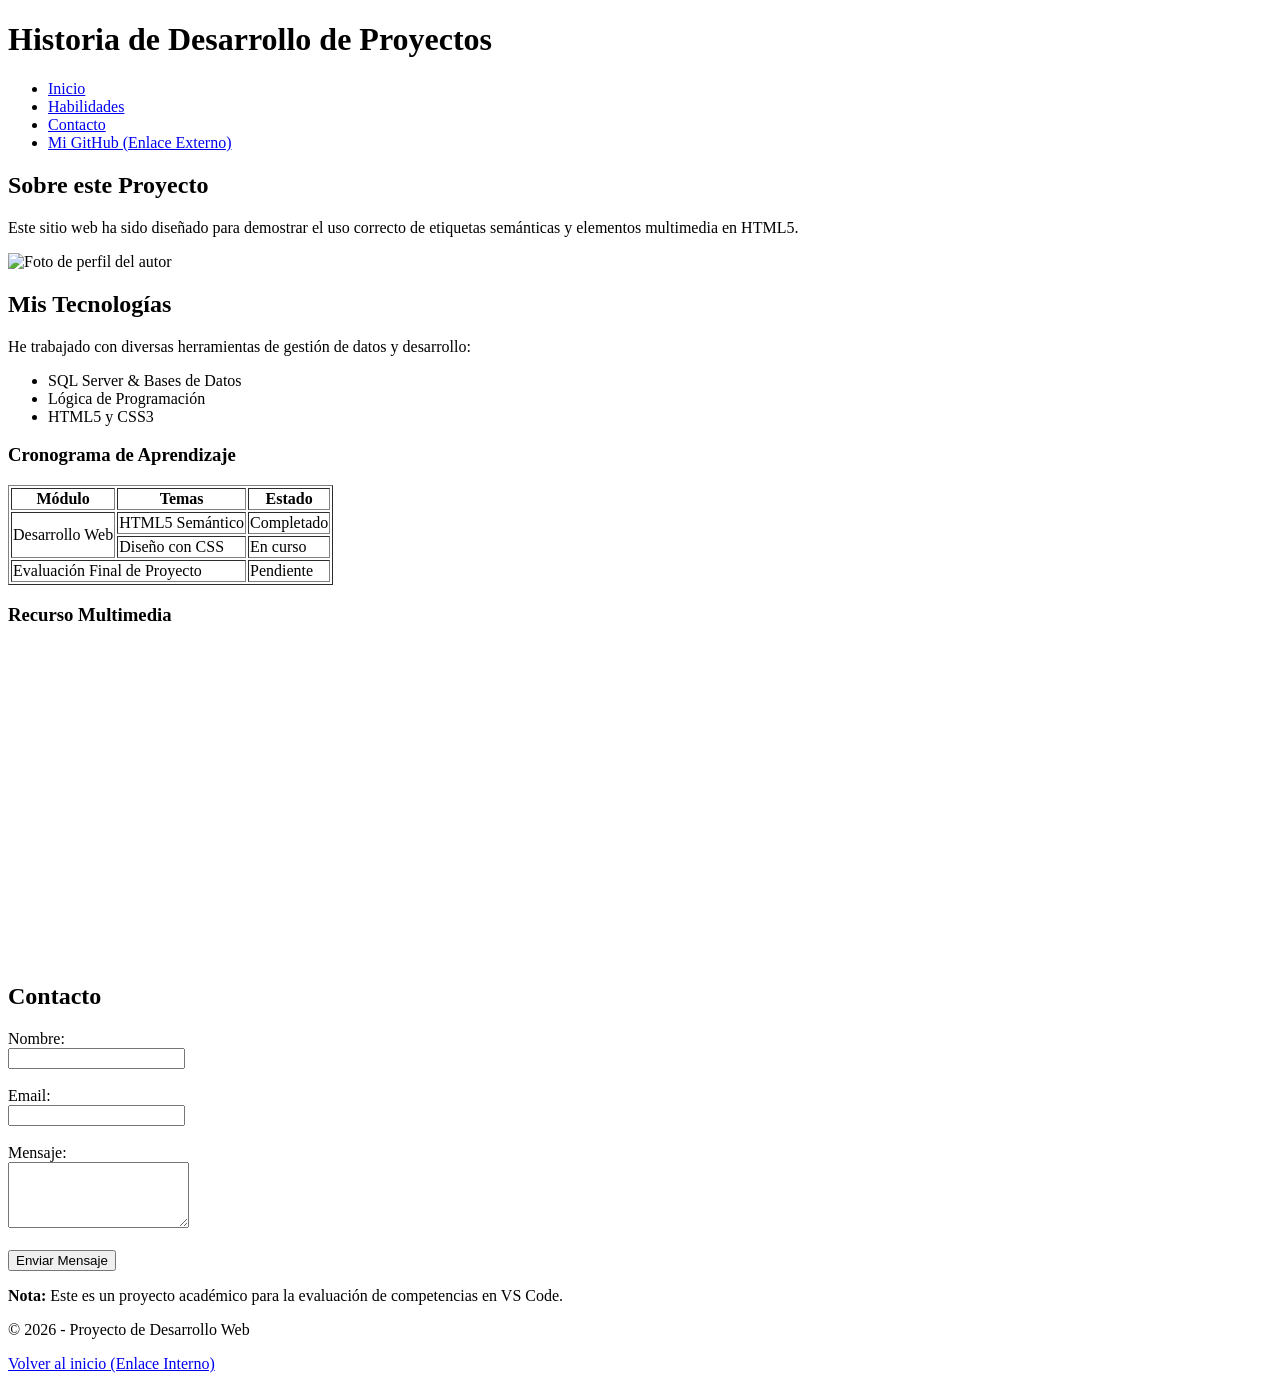
==== index.html @ beae80b8 "feat: Modifique README.md" ====
<!DOCTYPE html>
<html lang="es">
<head>
    <meta charset="UTF-8">
    <meta name="viewport" content="width=device-width, initial-scale=1.0">
    <title>Mi WEB Personal Técnico</title>
    <link rel="icon" href="assets/favicon.ico" type="image/x-icon">
</head>
<body>

    <header>
        <h1> Historia de Desarrollo de Proyectos</h1>
        <nav>
            <ul>
                <li><a href="#inicio">Inicio</a></li>
                <li><a href="#habilidades">Habilidades</a></li>
                <li><a href="#contacto">Contacto</a></li>
                <li><a href="https://github.com" target="_blank">Mi GitHub (Enlace Externo)</a></li>
            </ul>
        </nav>
    </header>

    <main id="inicio">
        <article>
            <h2>Sobre este Proyecto</h2>
            <p>Este sitio web ha sido diseñado para demostrar el uso correcto de etiquetas semánticas y elementos multimedia en HTML5.</p>
            
            <img src="C:\Users\ariel\Desktop\PORTAFOLIO PROFESIONAL\IMAGENES\Inicio.png" alt="Foto de perfil del autor" width="300">
        </article>

        <section id="habilidades">
            <h2>Mis Tecnologías</h2>
            <p>He trabajado con diversas herramientas de gestión de datos y desarrollo:</p>
            <ul>
                <li>SQL Server & Bases de Datos</li>
                <li>Lógica de Programación</li>
                <li>HTML5 y CSS3</li>
            </ul>

            <h3>Cronograma de Aprendizaje</h3>
            <table border="1">
                <thead>
                    <tr>
                        <th>Módulo</th>
                        <th>Temas</th>
                        <th>Estado</th>
                    </tr>
                </thead>
                <tbody>
                    <tr>
                        <td rowspan="2">Desarrollo Web</td>
                        <td>HTML5 Semántico</td>
                        <td>Completado</td>
                    </tr>
                    <tr>
                        <td>Diseño con CSS</td>
                        <td>En curso</td>
                    </tr>
                    <tr>
                        <td colspan="2">Evaluación Final de Proyecto</td>
                        <td>Pendiente</td>
                    </tr>
                </tbody>
            </table>
        </section>

        <section>
            <h3>Recurso Multimedia</h3>
            <iframe width="560" height="315" src="https://www.youtube.com/embed/dQw4w9WgXcQ" title="YouTube video player" frameborder="0" allowfullscreen></iframe>
        </section>

        <section id="contacto">
            <h2>Contacto</h2>
            <form action="#">
                <label for="nombre">Nombre:</label><br>
                <input type="text" id="nombre" name="nombre" required><br><br>

                <label for="email">Email:</label><br>
                <input type="email" id="email" name="email" required><br><br>

                <label for="mensaje">Mensaje:</label><br>
                <textarea id="mensaje" name="mensaje" rows="4"></textarea><br><br>

                <button type="submit">Enviar Mensaje</button>
            </form>
        </section>

        <aside>
            <p><strong>Nota:</strong> Este es un proyecto académico para la evaluación de competencias en VS Code.</p>
        </aside>
    </main>

    <footer>
        <p>&copy; 2026 - Proyecto de Desarrollo Web</p>
        <p><a href="#inicio">Volver al inicio (Enlace Interno)</a></p>
    </footer>

</body>
</html>
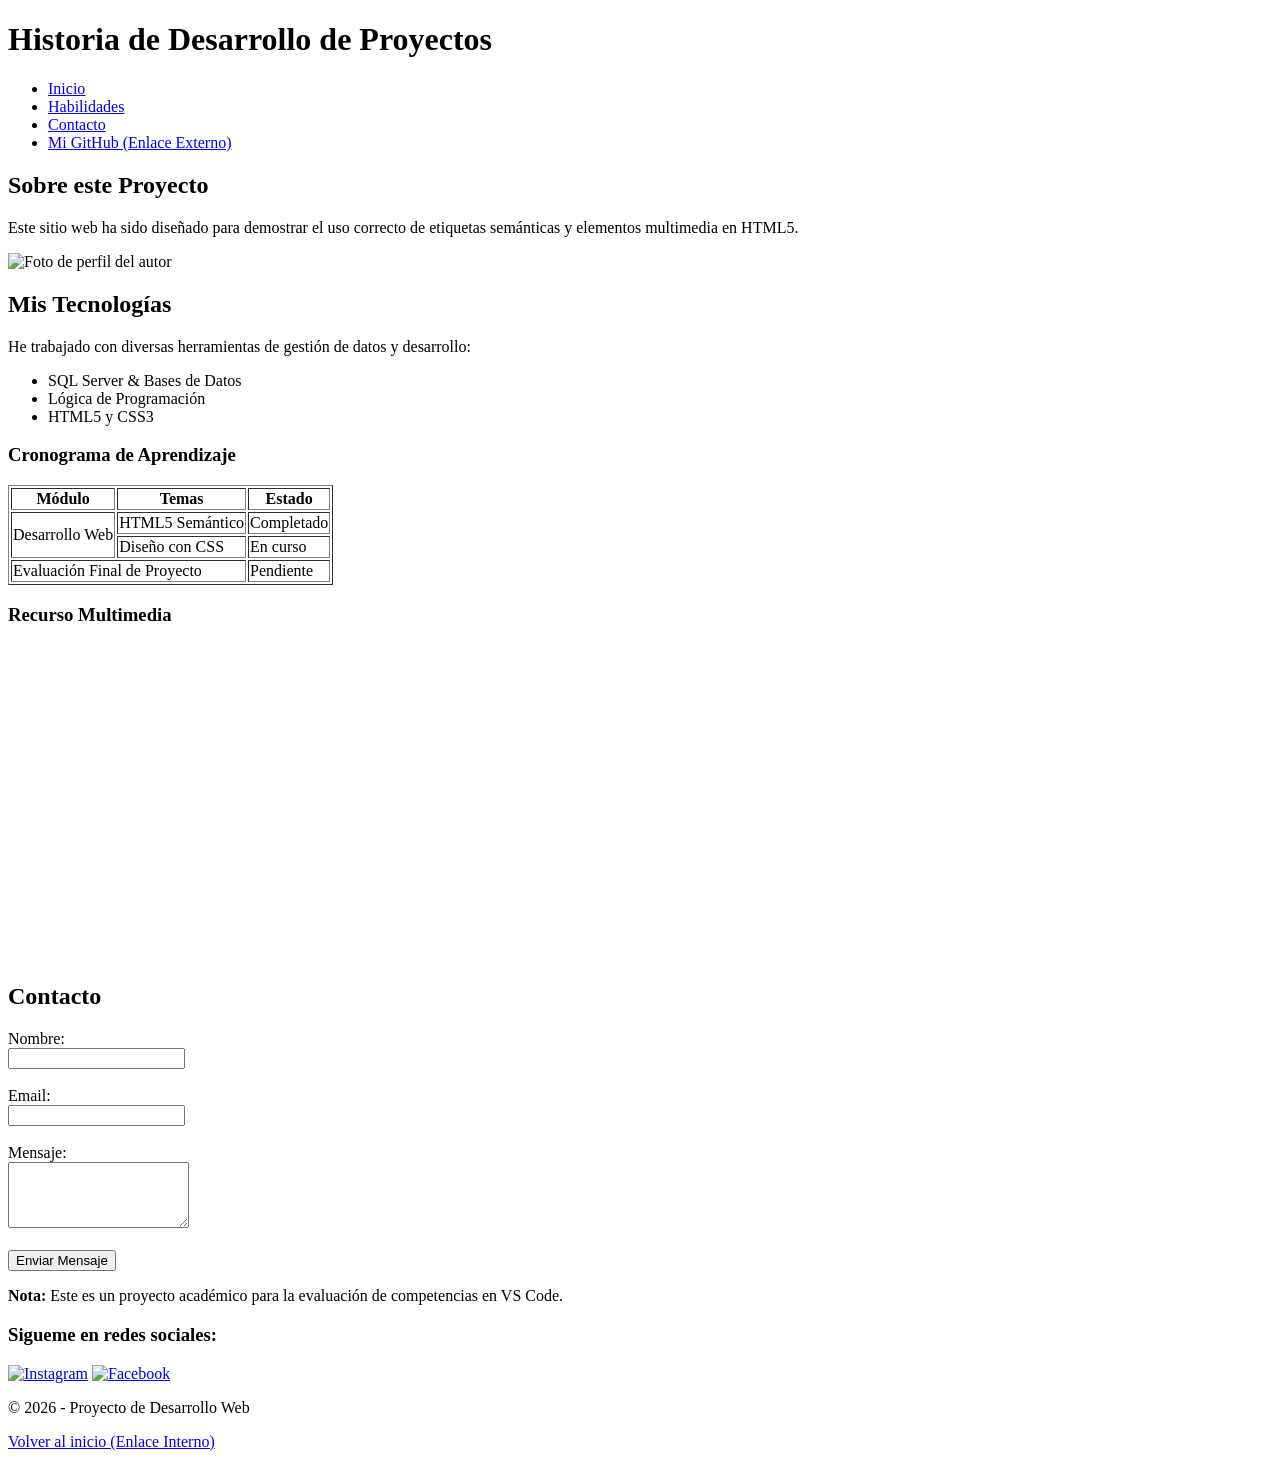
==== commit acd087b9: "feat: Cargue imagenes y redes sociales" ====
--- a/index.html
+++ b/index.html
@@ -3,7 +3,7 @@
 <head>
     <meta charset="UTF-8">
     <meta name="viewport" content="width=device-width, initial-scale=1.0">
-    <title>Mi WEB Personal Técnico</title>
+    <title>Mi PORTAFOLIO PROFESIONAL</title>
     <link rel="icon" href="assets/favicon.ico" type="image/x-icon">
 </head>
 <body>
@@ -89,6 +89,11 @@
             <p><strong>Nota:</strong> Este es un proyecto académico para la evaluación de competencias en VS Code.</p>
         </aside>
     </main>
+    <footer>
+        <h3>Sigueme en redes sociales:</h3>
+    <a href="https://www.instagram.com/avila_ariel/"><img src="C:\Users\ariel\Desktop\PORTAFOLIO PROFESIONAL\IMAGENES\instagram.webp" alt="Instagram" width="30"></a>
+    <a href="https://www.facebook.com/ariel.avila.37454"><img src="C:\Users\ariel\Desktop\PORTAFOLIO PROFESIONAL\IMAGENES\facebook.webp" alt="Facebook" width="30"></a>
+
 
     <footer>
         <p>&copy; 2026 - Proyecto de Desarrollo Web</p>
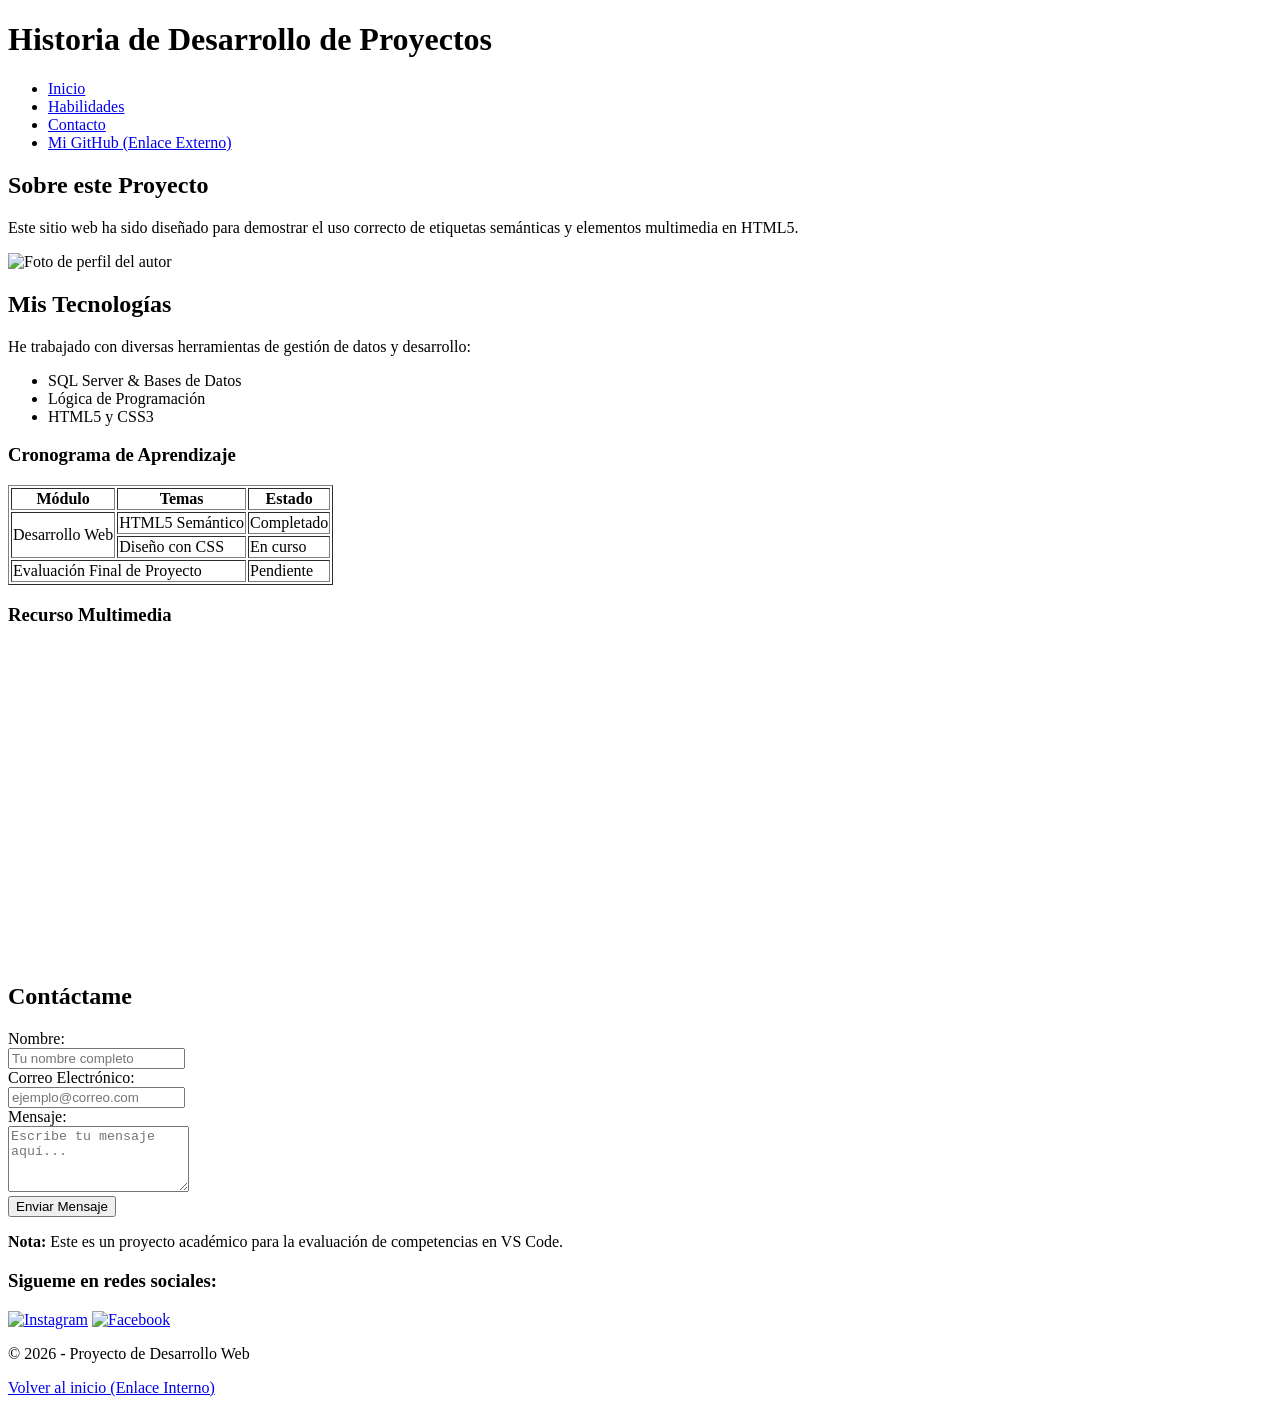
==== commit f3c63566: "feat: Vincule mi github" ====
--- a/index.html
+++ b/index.html
@@ -4,7 +4,7 @@
     <meta charset="UTF-8">
     <meta name="viewport" content="width=device-width, initial-scale=1.0">
     <title>Mi PORTAFOLIO PROFESIONAL</title>
-    <link rel="icon" href="assets/favicon.ico" type="image/x-icon">
+    <link rel="icon" href="C:\Users\ariel\Desktop\PORTAFOLIO PROFESIONAL\IMAGENES\Inicio.png" type="image/x-icon">
 </head>
 <body>
 
@@ -15,7 +15,7 @@
                 <li><a href="#inicio">Inicio</a></li>
                 <li><a href="#habilidades">Habilidades</a></li>
                 <li><a href="#contacto">Contacto</a></li>
-                <li><a href="https://github.com" target="_blank">Mi GitHub (Enlace Externo)</a></li>
+                <li><a href="https://github.com/arielavila90/MI-PORTAFOLIOS-PROFESIONAL.git" target="_blank">Mi GitHub (Enlace Externo)</a></li>
             </ul>
         </nav>
     </header>
@@ -66,24 +66,32 @@
 
         <section>
             <h3>Recurso Multimedia</h3>
-            <iframe width="560" height="315" src="https://www.youtube.com/embed/dQw4w9WgXcQ" title="YouTube video player" frameborder="0" allowfullscreen></iframe>
+            <iframe width="560" height="315" src="https://youtu.be/TbzrOz8HbFM" title="YouTube video player" frameborder="0" allowfullscreen></iframe>
         </section>
 
         <section id="contacto">
-            <h2>Contacto</h2>
-            <form action="#">
+        <h2>Contáctame</h2>
+        <form action="#" method="POST">
+            
+            <div>
                 <label for="nombre">Nombre:</label><br>
-                <input type="text" id="nombre" name="nombre" required><br><br>
+                <input type="text" id="nombre" name="nombre" placeholder="Tu nombre completo" required>
+            </div>
 
-                <label for="email">Email:</label><br>
-                <input type="email" id="email" name="email" required><br><br>
+            <div>
+                <label for="email">Correo Electrónico:</label><br>
+                <input type="email" id="email" name="email" placeholder="ejemplo@correo.com" required>
+            </div>
 
+            <div>
                 <label for="mensaje">Mensaje:</label><br>
-                <textarea id="mensaje" name="mensaje" rows="4"></textarea><br><br>
+                <textarea id="mensaje" name="mensaje" rows="4" placeholder="Escribe tu mensaje aquí..." required></textarea>
+            </div>
 
-                <button type="submit">Enviar Mensaje</button>
-            </form>
-        </section>
+            <button type="submit">Enviar Mensaje</button>
+            
+        </form>
+    </section>
 
         <aside>
             <p><strong>Nota:</strong> Este es un proyecto académico para la evaluación de competencias en VS Code.</p>
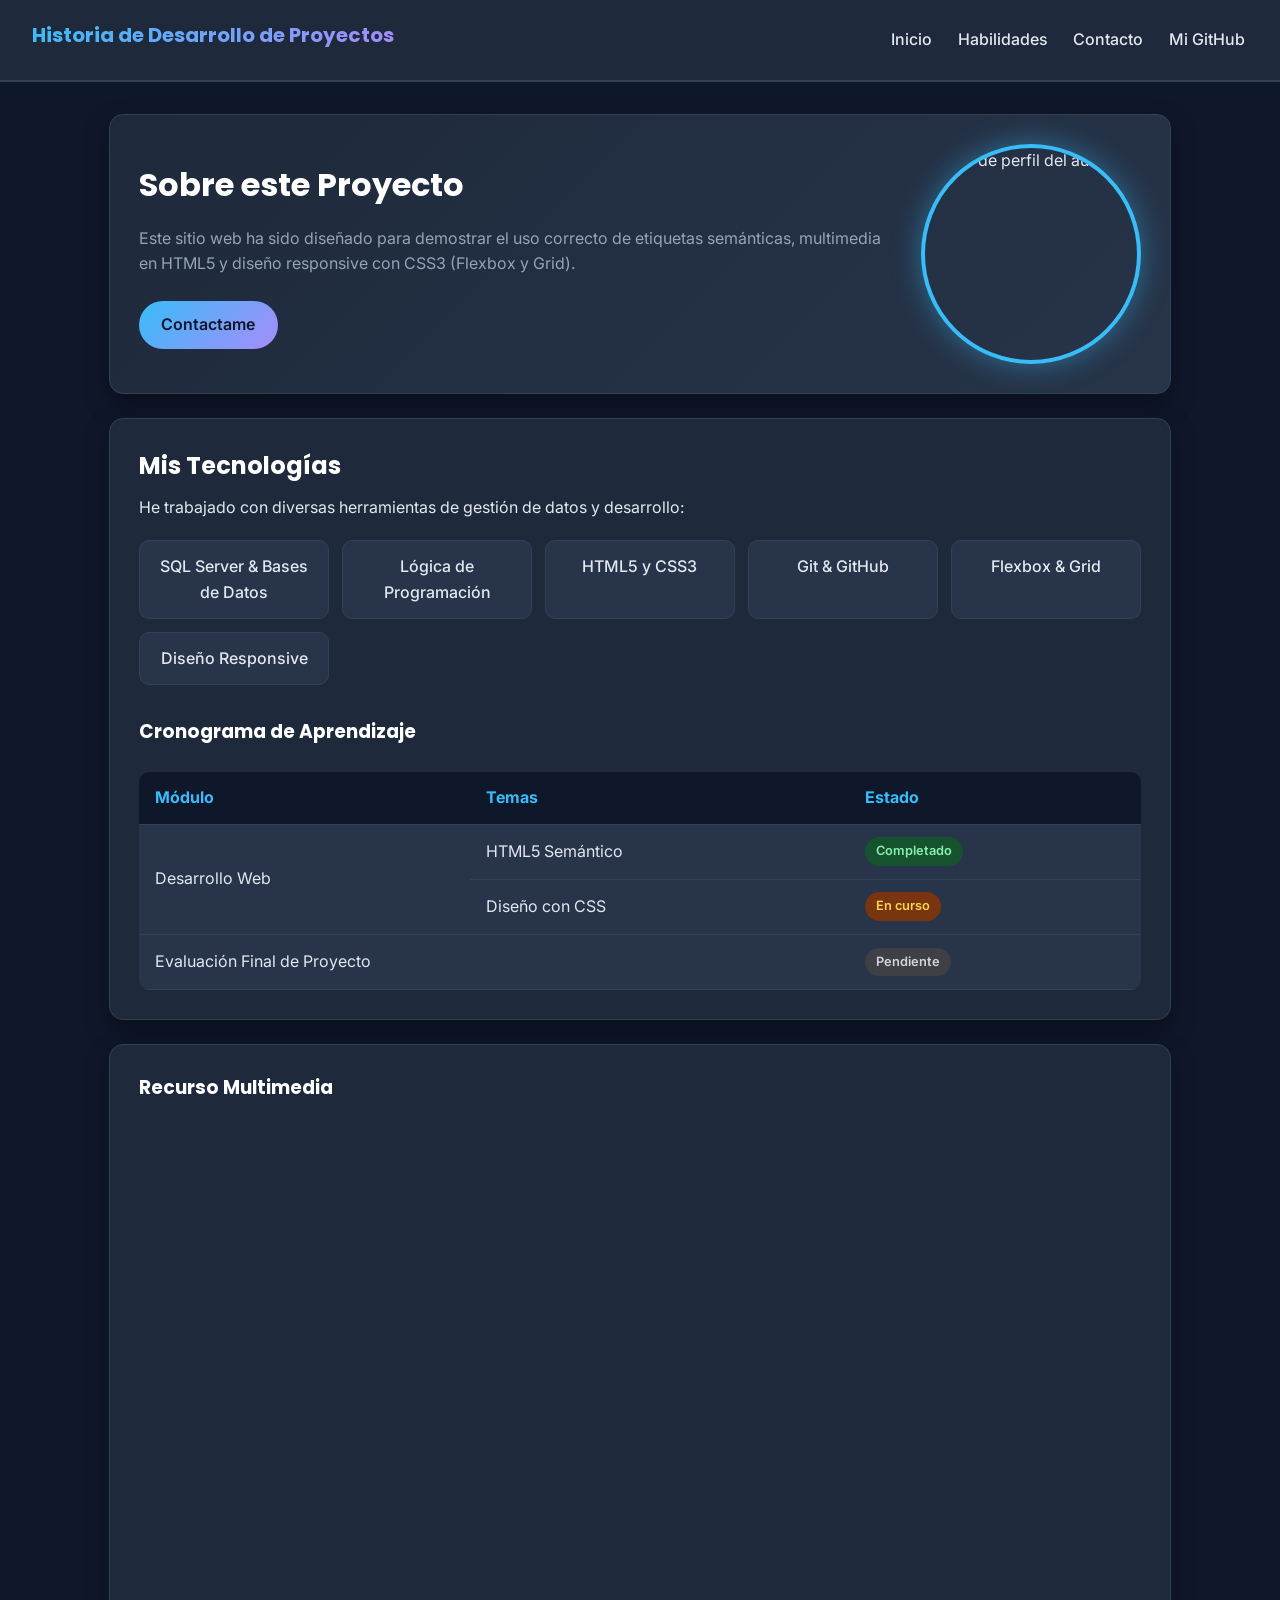
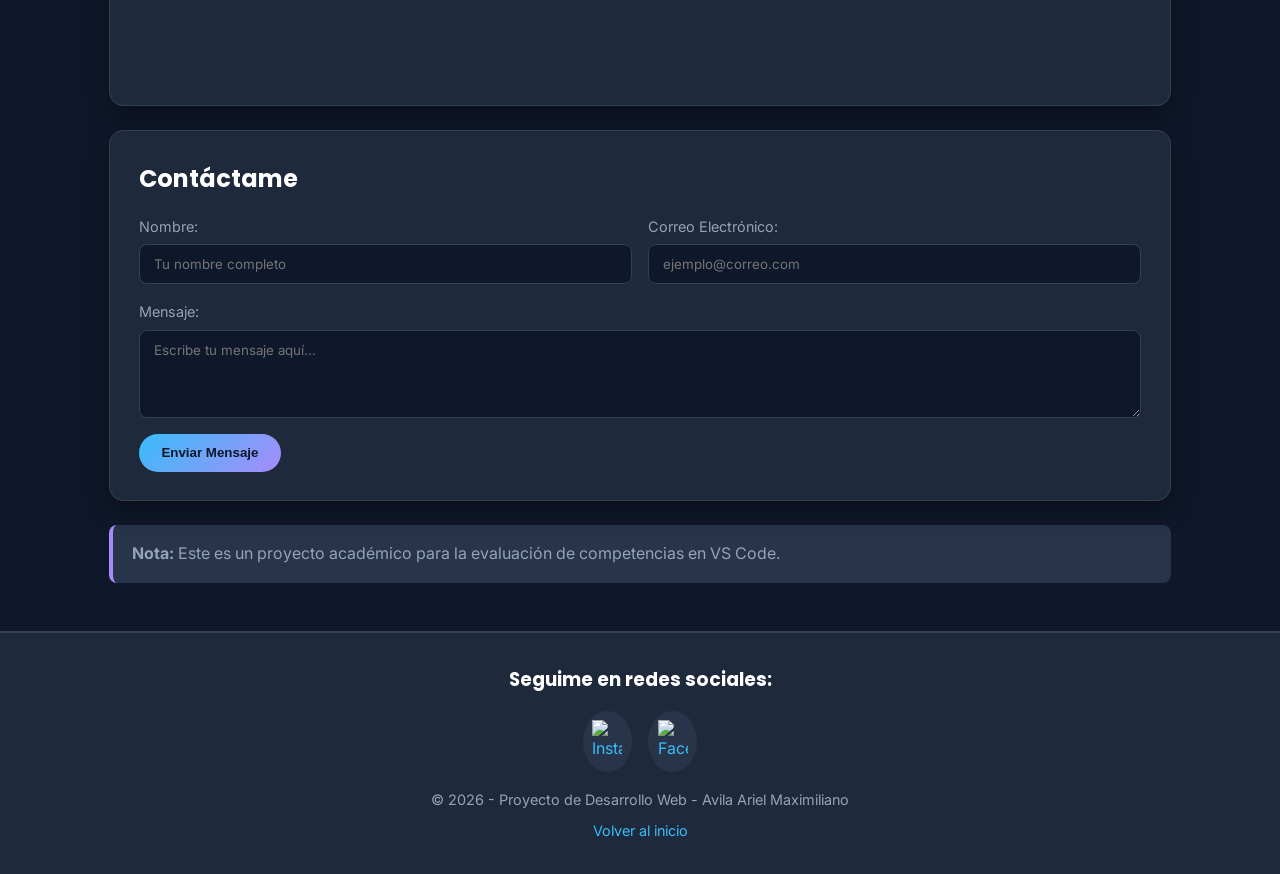
==== commit 62abe6dd: "refactor(html): enlazo styles.css, agrego clases semánticas y quito footer duplicado" ====
--- a/index.html
+++ b/index.html
@@ -3,109 +3,118 @@
 <head>
     <meta charset="UTF-8">
     <meta name="viewport" content="width=device-width, initial-scale=1.0">
-    <title>Mi PORTAFOLIO PROFESIONAL</title>
+    <title>Mi Portfolio Profesional — Ariel Avila</title>
     <link rel="icon" href="C:\Users\ariel\Desktop\PORTAFOLIO PROFESIONAL\IMAGENES\Inicio.png" type="image/x-icon">
+    <link rel="preconnect" href="https://fonts.googleapis.com">
+    <link rel="preconnect" href="https://fonts.gstatic.com" crossorigin>
+    <link href="https://fonts.googleapis.com/css2?family=Poppins:wght@400;600;700&family=Inter:wght@400;500&display=swap" rel="stylesheet">
+    <link rel="stylesheet" href="styles.css">
 </head>
 <body>
 
-    <header>
-        <h1> Historia de Desarrollo de Proyectos</h1>
-        <nav>
+    <header class="site-header">
+        <h1>Historia de Desarrollo de Proyectos</h1>
+        <nav class="main-nav">
             <ul>
                 <li><a href="#inicio">Inicio</a></li>
                 <li><a href="#habilidades">Habilidades</a></li>
                 <li><a href="#contacto">Contacto</a></li>
-                <li><a href="https://github.com/arielavila90/MI-PORTAFOLIOS-PROFESIONAL.git" target="_blank">Mi GitHub (Enlace Externo)</a></li>
+                <li><a href="https://github.com/arielavila90/MI-PORTAFOLIOS-PROFESIONAL.git" target="_blank" rel="noopener">Mi GitHub</a></li>
             </ul>
         </nav>
     </header>
 
     <main id="inicio">
-        <article>
-            <h2>Sobre este Proyecto</h2>
-            <p>Este sitio web ha sido diseñado para demostrar el uso correcto de etiquetas semánticas y elementos multimedia en HTML5.</p>
-            
-            <img src="C:\Users\ariel\Desktop\PORTAFOLIO PROFESIONAL\IMAGENES\Inicio.png" alt="Foto de perfil del autor" width="300">
+        <article class="card hero">
+            <div class="hero-text">
+                <h2>Sobre este Proyecto</h2>
+                <p>Este sitio web ha sido diseñado para demostrar el uso correcto de etiquetas semánticas, multimedia en HTML5 y diseño responsive con CSS3 (Flexbox y Grid).</p>
+                <a href="#contacto" class="btn">Contactame</a>
+            </div>
+            <img class="hero-img" src="C:\Users\ariel\Desktop\PORTAFOLIO PROFESIONAL\IMAGENES\Inicio.png" alt="Foto de perfil del autor" width="300">
         </article>
 
-        <section id="habilidades">
+        <section id="habilidades" class="card">
             <h2>Mis Tecnologías</h2>
             <p>He trabajado con diversas herramientas de gestión de datos y desarrollo:</p>
-            <ul>
-                <li>SQL Server & Bases de Datos</li>
+
+            <ul class="skills-grid">
+                <li>SQL Server &amp; Bases de Datos</li>
                 <li>Lógica de Programación</li>
                 <li>HTML5 y CSS3</li>
+                <li>Git &amp; GitHub</li>
+                <li>Flexbox &amp; Grid</li>
+                <li>Diseño Responsive</li>
             </ul>
 
             <h3>Cronograma de Aprendizaje</h3>
-            <table border="1">
-                <thead>
-                    <tr>
-                        <th>Módulo</th>
-                        <th>Temas</th>
-                        <th>Estado</th>
-                    </tr>
-                </thead>
-                <tbody>
-                    <tr>
-                        <td rowspan="2">Desarrollo Web</td>
-                        <td>HTML5 Semántico</td>
-                        <td>Completado</td>
-                    </tr>
-                    <tr>
-                        <td>Diseño con CSS</td>
-                        <td>En curso</td>
-                    </tr>
-                    <tr>
-                        <td colspan="2">Evaluación Final de Proyecto</td>
-                        <td>Pendiente</td>
-                    </tr>
-                </tbody>
-            </table>
+            <div class="table-wrap">
+                <table>
+                    <thead>
+                        <tr>
+                            <th>Módulo</th>
+                            <th>Temas</th>
+                            <th>Estado</th>
+                        </tr>
+                    </thead>
+                    <tbody>
+                        <tr>
+                            <td rowspan="2">Desarrollo Web</td>
+                            <td>HTML5 Semántico</td>
+                            <td><span class="badge ok">Completado</span></td>
+                        </tr>
+                        <tr>
+                            <td>Diseño con CSS</td>
+                            <td><span class="badge wip">En curso</span></td>
+                        </tr>
+                        <tr>
+                            <td colspan="2">Evaluación Final de Proyecto</td>
+                            <td><span class="badge pending">Pendiente</span></td>
+                        </tr>
+                    </tbody>
+                </table>
+            </div>
         </section>
 
-        <section>
+        <section class="card">
             <h3>Recurso Multimedia</h3>
-            <iframe width="560" height="315" src="https://youtu.be/TbzrOz8HbFM" title="YouTube video player" frameborder="0" allowfullscreen></iframe>
+            <div class="video-wrap">
+                <iframe src="https://www.youtube.com/embed/TbzrOz8HbFM" title="YouTube video player" frameborder="0" allowfullscreen></iframe>
+            </div>
         </section>
 
-        <section id="contacto">
-        <h2>Contáctame</h2>
-        <form action="#" method="POST">
-            
-            <div>
-                <label for="nombre">Nombre:</label><br>
-                <input type="text" id="nombre" name="nombre" placeholder="Tu nombre completo" required>
-            </div>
+        <section id="contacto" class="card">
+            <h2>Contáctame</h2>
+            <form class="contact-form" action="#" method="POST">
+                <div class="field">
+                    <label for="nombre">Nombre:</label>
+                    <input type="text" id="nombre" name="nombre" placeholder="Tu nombre completo" required>
+                </div>
+                <div class="field">
+                    <label for="email">Correo Electrónico:</label>
+                    <input type="email" id="email" name="email" placeholder="ejemplo@correo.com" required>
+                </div>
+                <div class="field full">
+                    <label for="mensaje">Mensaje:</label>
+                    <textarea id="mensaje" name="mensaje" rows="4" placeholder="Escribe tu mensaje aquí..." required></textarea>
+                </div>
+                <button type="submit" class="btn">Enviar Mensaje</button>
+            </form>
+        </section>
 
-            <div>
-                <label for="email">Correo Electrónico:</label><br>
-                <input type="email" id="email" name="email" placeholder="ejemplo@correo.com" required>
-            </div>
-
-            <div>
-                <label for="mensaje">Mensaje:</label><br>
-                <textarea id="mensaje" name="mensaje" rows="4" placeholder="Escribe tu mensaje aquí..." required></textarea>
-            </div>
-
-            <button type="submit">Enviar Mensaje</button>
-            
-        </form>
-    </section>
-
-        <aside>
+        <aside class="note">
             <p><strong>Nota:</strong> Este es un proyecto académico para la evaluación de competencias en VS Code.</p>
         </aside>
     </main>
-    <footer>
-        <h3>Sigueme en redes sociales:</h3>
-    <a href="https://www.instagram.com/avila_ariel/"><img src="C:\Users\ariel\Desktop\PORTAFOLIO PROFESIONAL\IMAGENES\instagram.webp" alt="Instagram" width="30"></a>
-    <a href="https://www.facebook.com/ariel.avila.37454"><img src="C:\Users\ariel\Desktop\PORTAFOLIO PROFESIONAL\IMAGENES\facebook.webp" alt="Facebook" width="30"></a>
 
-
-    <footer>
-        <p>&copy; 2026 - Proyecto de Desarrollo Web</p>
-        <p><a href="#inicio">Volver al inicio (Enlace Interno)</a></p>
+    <footer class="site-footer">
+        <h3>Seguime en redes sociales:</h3>
+        <div class="social">
+            <a href="https://www.instagram.com/avila_ariel/" target="_blank" rel="noopener"><img src="C:\Users\ariel\Desktop\PORTAFOLIO PROFESIONAL\IMAGENES\instagram.webp" alt="Instagram" width="30"></a>
+            <a href="https://www.facebook.com/ariel.avila.37454" target="_blank" rel="noopener"><img src="C:\Users\ariel\Desktop\PORTAFOLIO PROFESIONAL\IMAGENES\facebook.webp" alt="Facebook" width="30"></a>
+        </div>
+        <p>&copy; 2026 - Proyecto de Desarrollo Web - Avila Ariel Maximiliano</p>
+        <p><a href="#inicio">Volver al inicio</a></p>
     </footer>
 
 </body>
--- a/styles.css
+++ b/styles.css
@@ -0,0 +1,278 @@
+:root {
+    --color-bg: #0f172a;
+    --color-surface: #1e293b;
+    --color-surface-2: #273449;
+    --color-text: #e2e8f0;
+    --color-muted: #94a3b8;
+    --color-primary: #38bdf8;
+    --color-accent: #a78bfa;
+    --color-border: #334155;
+    --gradient-hero: linear-gradient(135deg, #38bdf8 0%, #a78bfa 100%);
+    --shadow-md: 0 10px 25px rgba(0, 0, 0, 0.35);
+    --radius: 14px;
+    --transition: 0.3s ease;
+}
+
+* {
+    box-sizing: border-box;
+    margin: 0;
+    padding: 0;
+}
+
+html { scroll-behavior: smooth; }
+
+body {
+    font-family: 'Inter', sans-serif;
+    background-color: var(--color-bg);
+    color: var(--color-text);
+    line-height: 1.6;
+    min-height: 100vh;
+}
+
+h1, h2, h3 {
+    font-family: 'Poppins', sans-serif;
+    color: #fff;
+    margin-bottom: 0.6rem;
+}
+
+a { color: var(--color-primary); text-decoration: none; transition: color var(--transition); }
+a:hover { color: var(--color-accent); }
+
+.site-header {
+    background: var(--color-surface);
+    padding: 1.2rem 2rem;
+    display: flex;
+    flex-wrap: wrap;
+    justify-content: space-between;
+    align-items: center;
+    gap: 1rem;
+    border-bottom: 2px solid var(--color-border);
+    position: sticky;
+    top: 0;
+    z-index: 10;
+}
+
+.site-header h1 {
+    font-size: 1.25rem;
+    background: var(--gradient-hero);
+    -webkit-background-clip: text;
+    -webkit-text-fill-color: transparent;
+    background-clip: text;
+}
+
+.main-nav ul {
+    list-style: none;
+    display: flex;
+    flex-wrap: wrap;
+    gap: 1.2rem;
+}
+
+.main-nav a {
+    color: var(--color-text);
+    font-weight: 500;
+    padding: 0.4rem 0.2rem;
+    border-bottom: 2px solid transparent;
+    transition: border-color var(--transition), color var(--transition);
+}
+.main-nav a:hover {
+    color: var(--color-primary);
+    border-bottom-color: var(--color-primary);
+}
+
+main {
+    max-width: 1100px;
+    margin: 2rem auto;
+    padding: 0 1.2rem;
+    display: grid;
+    grid-template-columns: 1fr;
+    gap: 1.5rem;
+}
+
+.card {
+    background: var(--color-surface);
+    border: 1px solid var(--color-border);
+    border-radius: var(--radius);
+    padding: 1.8rem;
+    box-shadow: var(--shadow-md);
+    animation: fadeUp 0.7s ease both;
+}
+
+.hero {
+    display: flex;
+    flex-wrap: wrap;
+    align-items: center;
+    gap: 2rem;
+    background: linear-gradient(135deg, var(--color-surface) 0%, var(--color-surface-2) 100%);
+}
+.hero-text { flex: 1 1 280px; }
+.hero-text h2 { font-size: 2rem; }
+.hero-text p { color: var(--color-muted); margin: 1rem 0 1.5rem; }
+
+.hero-img {
+    width: 220px;
+    height: 220px;
+    object-fit: cover;
+    border-radius: 50%;
+    border: 4px solid var(--color-primary);
+    box-shadow: 0 0 30px rgba(56, 189, 248, 0.45);
+    animation: float 3.5s ease-in-out infinite;
+}
+
+.btn {
+    display: inline-block;
+    background: var(--gradient-hero);
+    color: #0f172a;
+    font-weight: 600;
+    padding: 0.7rem 1.4rem;
+    border: none;
+    border-radius: 999px;
+    cursor: pointer;
+    transition: transform var(--transition), box-shadow var(--transition);
+}
+.btn:hover {
+    transform: translateY(-2px);
+    box-shadow: 0 8px 20px rgba(56, 189, 248, 0.4);
+    color: #0f172a;
+}
+
+.skills-grid {
+    list-style: none;
+    display: grid;
+    grid-template-columns: repeat(auto-fit, minmax(180px, 1fr));
+    gap: 0.8rem;
+    margin: 1.2rem 0 2rem;
+}
+.skills-grid li {
+    background: var(--color-surface-2);
+    border: 1px solid var(--color-border);
+    padding: 0.8rem 1rem;
+    border-radius: 10px;
+    text-align: center;
+    font-weight: 500;
+    transition: transform var(--transition), border-color var(--transition);
+}
+.skills-grid li:hover {
+    transform: translateY(-3px);
+    border-color: var(--color-primary);
+}
+
+.table-wrap { overflow-x: auto; }
+table {
+    width: 100%;
+    border-collapse: collapse;
+    margin-top: 1rem;
+    background: var(--color-surface-2);
+    border-radius: 10px;
+    overflow: hidden;
+}
+th, td {
+    padding: 0.8rem 1rem;
+    text-align: left;
+    border-bottom: 1px solid var(--color-border);
+}
+th { background: var(--color-bg); color: var(--color-primary); }
+
+.badge {
+    display: inline-block;
+    padding: 0.25rem 0.7rem;
+    border-radius: 999px;
+    font-size: 0.8rem;
+    font-weight: 600;
+}
+.badge.ok { background: #14532d; color: #86efac; }
+.badge.wip { background: #78350f; color: #fcd34d; }
+.badge.pending { background: #3f3f46; color: #d4d4d8; }
+
+.video-wrap {
+    position: relative;
+    padding-bottom: 56.25%;
+    height: 0;
+    overflow: hidden;
+    border-radius: 10px;
+}
+.video-wrap iframe {
+    position: absolute;
+    top: 0; left: 0;
+    width: 100%; height: 100%;
+    border: 0;
+}
+
+.contact-form {
+    display: grid;
+    grid-template-columns: 1fr 1fr;
+    gap: 1rem;
+    margin-top: 1rem;
+}
+.field { display: flex; flex-direction: column; }
+.field.full { grid-column: 1 / -1; }
+.field label { margin-bottom: 0.4rem; color: var(--color-muted); font-size: 0.9rem; }
+.field input, .field textarea {
+    background: var(--color-bg);
+    border: 1px solid var(--color-border);
+    color: var(--color-text);
+    padding: 0.7rem 0.9rem;
+    border-radius: 8px;
+    font-family: inherit;
+    transition: border-color var(--transition), box-shadow var(--transition);
+}
+.field input:focus, .field textarea:focus {
+    outline: none;
+    border-color: var(--color-primary);
+    box-shadow: 0 0 0 3px rgba(56, 189, 248, 0.25);
+}
+.contact-form .btn { justify-self: start; }
+
+.note {
+    background: var(--color-surface-2);
+    border-left: 4px solid var(--color-accent);
+    padding: 1rem 1.2rem;
+    border-radius: 8px;
+    color: var(--color-muted);
+}
+
+.site-footer {
+    background: var(--color-surface);
+    border-top: 2px solid var(--color-border);
+    padding: 2rem 1.5rem;
+    text-align: center;
+    margin-top: 3rem;
+}
+.social {
+    display: flex;
+    justify-content: center;
+    gap: 1rem;
+    margin: 1rem 0;
+}
+.social a {
+    background: var(--color-surface-2);
+    padding: 0.6rem;
+    border-radius: 50%;
+    display: inline-flex;
+    transition: transform var(--transition);
+}
+.social a:hover { transform: translateY(-3px) scale(1.05); }
+.site-footer p { color: var(--color-muted); margin-top: 0.5rem; font-size: 0.9rem; }
+
+@keyframes fadeUp {
+    from { opacity: 0; transform: translateY(20px); }
+    to   { opacity: 1; transform: translateY(0); }
+}
+@keyframes float {
+    0%, 100% { transform: translateY(0); }
+    50%      { transform: translateY(-10px); }
+}
+
+@media (max-width: 768px) {
+    .site-header { flex-direction: column; align-items: flex-start; }
+    .hero { flex-direction: column-reverse; text-align: center; }
+    .hero-text h2 { font-size: 1.6rem; }
+    .contact-form { grid-template-columns: 1fr; }
+}
+
+@media (max-width: 480px) {
+    .site-header { padding: 1rem; }
+    .site-header h1 { font-size: 1.05rem; }
+    .main-nav ul { gap: 0.8rem; }
+    .card { padding: 1.2rem; }
+    .hero-img { width: 170px; height: 170px; }
+}
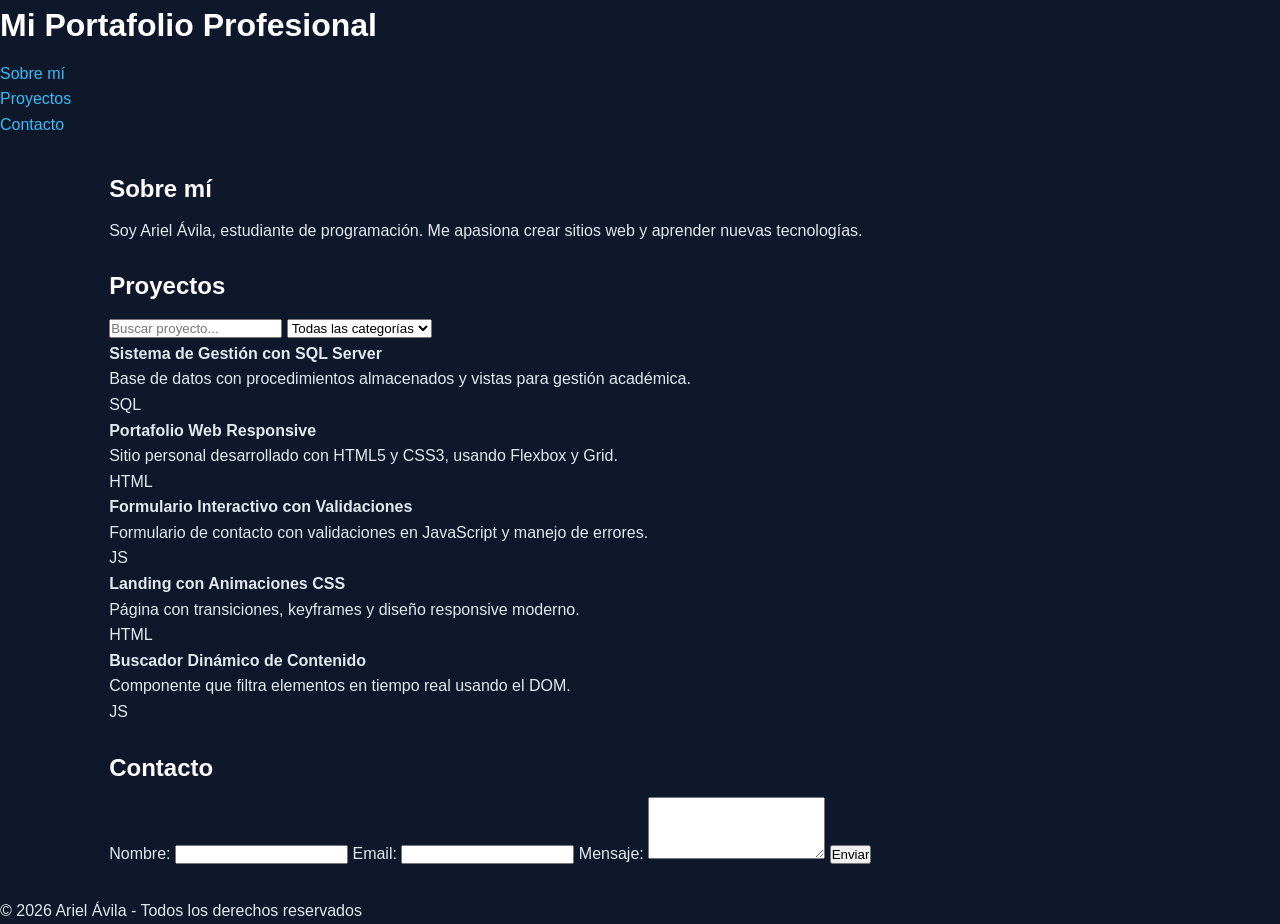
==== commit f23147fd: "feat: agregue sección interactiva de proyectos y vincule script.js" ====
--- a/index.html
+++ b/index.html
@@ -1,121 +1,67 @@
 <!DOCTYPE html>
 <html lang="es">
 <head>
-    <meta charset="UTF-8">
-    <meta name="viewport" content="width=device-width, initial-scale=1.0">
-    <title>Mi Portfolio Profesional — Ariel Avila</title>
-    <link rel="icon" href="C:\Users\ariel\Desktop\PORTAFOLIO PROFESIONAL\IMAGENES\Inicio.png" type="image/x-icon">
-    <link rel="preconnect" href="https://fonts.googleapis.com">
-    <link rel="preconnect" href="https://fonts.gstatic.com" crossorigin>
-    <link href="https://fonts.googleapis.com/css2?family=Poppins:wght@400;600;700&family=Inter:wght@400;500&display=swap" rel="stylesheet">
-    <link rel="stylesheet" href="styles.css">
+  <meta charset="UTF-8" />
+  <meta name="viewport" content="width=device-width, initial-scale=1.0" />
+  <title>Mi Portafolio Profesional | Ariel Ávila</title>
+  <meta name="description" content="Portafolio profesional de Ariel Ávila: proyectos, habilidades y formas de contacto." />
+  <link rel="stylesheet" href="styles.css" />
+  <script src="script.js" defer></script>
 </head>
 <body>
+  <header>
+    <h1>Mi Portafolio Profesional</h1>
+    <nav>
+      <ul>
+        <li><a href="#sobre-mi">Sobre mí</a></li>
+        <li><a href="#proyectos">Proyectos</a></li>
+        <li><a href="#contacto">Contacto</a></li>
+      </ul>
+    </nav>
+  </header>
 
-    <header class="site-header">
-        <h1>Historia de Desarrollo de Proyectos</h1>
-        <nav class="main-nav">
-            <ul>
-                <li><a href="#inicio">Inicio</a></li>
-                <li><a href="#habilidades">Habilidades</a></li>
-                <li><a href="#contacto">Contacto</a></li>
-                <li><a href="https://github.com/arielavila90/MI-PORTAFOLIOS-PROFESIONAL.git" target="_blank" rel="noopener">Mi GitHub</a></li>
-            </ul>
-        </nav>
-    </header>
+  <main>
+    <section id="sobre-mi">
+      <h2>Sobre mí</h2>
+      <p>Soy Ariel Ávila, estudiante de programación. Me apasiona crear sitios web y aprender nuevas tecnologías.</p>
+    </section>
 
-    <main id="inicio">
-        <article class="card hero">
-            <div class="hero-text">
-                <h2>Sobre este Proyecto</h2>
-                <p>Este sitio web ha sido diseñado para demostrar el uso correcto de etiquetas semánticas, multimedia en HTML5 y diseño responsive con CSS3 (Flexbox y Grid).</p>
-                <a href="#contacto" class="btn">Contactame</a>
-            </div>
-            <img class="hero-img" src="C:\Users\ariel\Desktop\PORTAFOLIO PROFESIONAL\IMAGENES\Inicio.png" alt="Foto de perfil del autor" width="300">
-        </article>
+    <section id="proyectos">
+      <h2>Proyectos</h2>
 
-        <section id="habilidades" class="card">
-            <h2>Mis Tecnologías</h2>
-            <p>He trabajado con diversas herramientas de gestión de datos y desarrollo:</p>
+      <div class="proyectos-controles">
+        <input type="text" id="buscador-proyectos" placeholder="Buscar proyecto..." />
+        <select id="filtro-categoria">
+          <option value="todos">Todas las categorías</option>
+          <option value="web">Web</option>
+          <option value="app">Aplicaciones</option>
+          <option value="diseno">Diseño</option>
+        </select>
+      </div>
 
-            <ul class="skills-grid">
-                <li>SQL Server &amp; Bases de Datos</li>
-                <li>Lógica de Programación</li>
-                <li>HTML5 y CSS3</li>
-                <li>Git &amp; GitHub</li>
-                <li>Flexbox &amp; Grid</li>
-                <li>Diseño Responsive</li>
-            </ul>
+      <ul id="lista-proyectos"></ul>
+    </section>
 
-            <h3>Cronograma de Aprendizaje</h3>
-            <div class="table-wrap">
-                <table>
-                    <thead>
-                        <tr>
-                            <th>Módulo</th>
-                            <th>Temas</th>
-                            <th>Estado</th>
-                        </tr>
-                    </thead>
-                    <tbody>
-                        <tr>
-                            <td rowspan="2">Desarrollo Web</td>
-                            <td>HTML5 Semántico</td>
-                            <td><span class="badge ok">Completado</span></td>
-                        </tr>
-                        <tr>
-                            <td>Diseño con CSS</td>
-                            <td><span class="badge wip">En curso</span></td>
-                        </tr>
-                        <tr>
-                            <td colspan="2">Evaluación Final de Proyecto</td>
-                            <td><span class="badge pending">Pendiente</span></td>
-                        </tr>
-                    </tbody>
-                </table>
-            </div>
-        </section>
+    <section id="contacto">
+      <h2>Contacto</h2>
+      <form id="formulario-contacto" novalidate>
+        <label for="nombre">Nombre:</label>
+        <input type="text" id="nombre" name="nombre" required />
 
-        <section class="card">
-            <h3>Recurso Multimedia</h3>
-            <div class="video-wrap">
-                <iframe src="https://www.youtube.com/embed/TbzrOz8HbFM" title="YouTube video player" frameborder="0" allowfullscreen></iframe>
-            </div>
-        </section>
+        <label for="email">Email:</label>
+        <input type="email" id="email" name="email" required />
 
-        <section id="contacto" class="card">
-            <h2>Contáctame</h2>
-            <form class="contact-form" action="#" method="POST">
-                <div class="field">
-                    <label for="nombre">Nombre:</label>
-                    <input type="text" id="nombre" name="nombre" placeholder="Tu nombre completo" required>
-                </div>
-                <div class="field">
-                    <label for="email">Correo Electrónico:</label>
-                    <input type="email" id="email" name="email" placeholder="ejemplo@correo.com" required>
-                </div>
-                <div class="field full">
-                    <label for="mensaje">Mensaje:</label>
-                    <textarea id="mensaje" name="mensaje" rows="4" placeholder="Escribe tu mensaje aquí..." required></textarea>
-                </div>
-                <button type="submit" class="btn">Enviar Mensaje</button>
-            </form>
-        </section>
+        <label for="mensaje">Mensaje:</label>
+        <textarea id="mensaje" name="mensaje" rows="4" required></textarea>
 
-        <aside class="note">
-            <p><strong>Nota:</strong> Este es un proyecto académico para la evaluación de competencias en VS Code.</p>
-        </aside>
-    </main>
+        <button type="submit">Enviar</button>
+        <p id="form-feedback" role="status" aria-live="polite"></p>
+      </form>
+    </section>
+  </main>
 
-    <footer class="site-footer">
-        <h3>Seguime en redes sociales:</h3>
-        <div class="social">
-            <a href="https://www.instagram.com/avila_ariel/" target="_blank" rel="noopener"><img src="C:\Users\ariel\Desktop\PORTAFOLIO PROFESIONAL\IMAGENES\instagram.webp" alt="Instagram" width="30"></a>
-            <a href="https://www.facebook.com/ariel.avila.37454" target="_blank" rel="noopener"><img src="C:\Users\ariel\Desktop\PORTAFOLIO PROFESIONAL\IMAGENES\facebook.webp" alt="Facebook" width="30"></a>
-        </div>
-        <p>&copy; 2026 - Proyecto de Desarrollo Web - Avila Ariel Maximiliano</p>
-        <p><a href="#inicio">Volver al inicio</a></p>
-    </footer>
-
+  <footer>
+    <p>&copy; 2026 Ariel Ávila - Todos los derechos reservados</p>
+  </footer>
 </body>
-</html>+</html>
--- a/styles.css
+++ b/styles.css
@@ -38,6 +38,7 @@
 a { color: var(--color-primary); text-decoration: none; transition: color var(--transition); }
 a:hover { color: var(--color-accent); }
 
+/* Header con Flexbox */
 .site-header {
     background: var(--color-surface);
     padding: 1.2rem 2rem;
@@ -79,6 +80,7 @@
     border-bottom-color: var(--color-primary);
 }
 
+/* Main como Grid */
 main {
     max-width: 1100px;
     margin: 2rem auto;
@@ -253,6 +255,7 @@
 .social a:hover { transform: translateY(-3px) scale(1.05); }
 .site-footer p { color: var(--color-muted); margin-top: 0.5rem; font-size: 0.9rem; }
 
+/* Animaciones @keyframes */
 @keyframes fadeUp {
     from { opacity: 0; transform: translateY(20px); }
     to   { opacity: 1; transform: translateY(0); }
@@ -262,6 +265,7 @@
     50%      { transform: translateY(-10px); }
 }
 
+/* Responsive: Tablet y Mobile */
 @media (max-width: 768px) {
     .site-header { flex-direction: column; align-items: flex-start; }
     .hero { flex-direction: column-reverse; text-align: center; }
